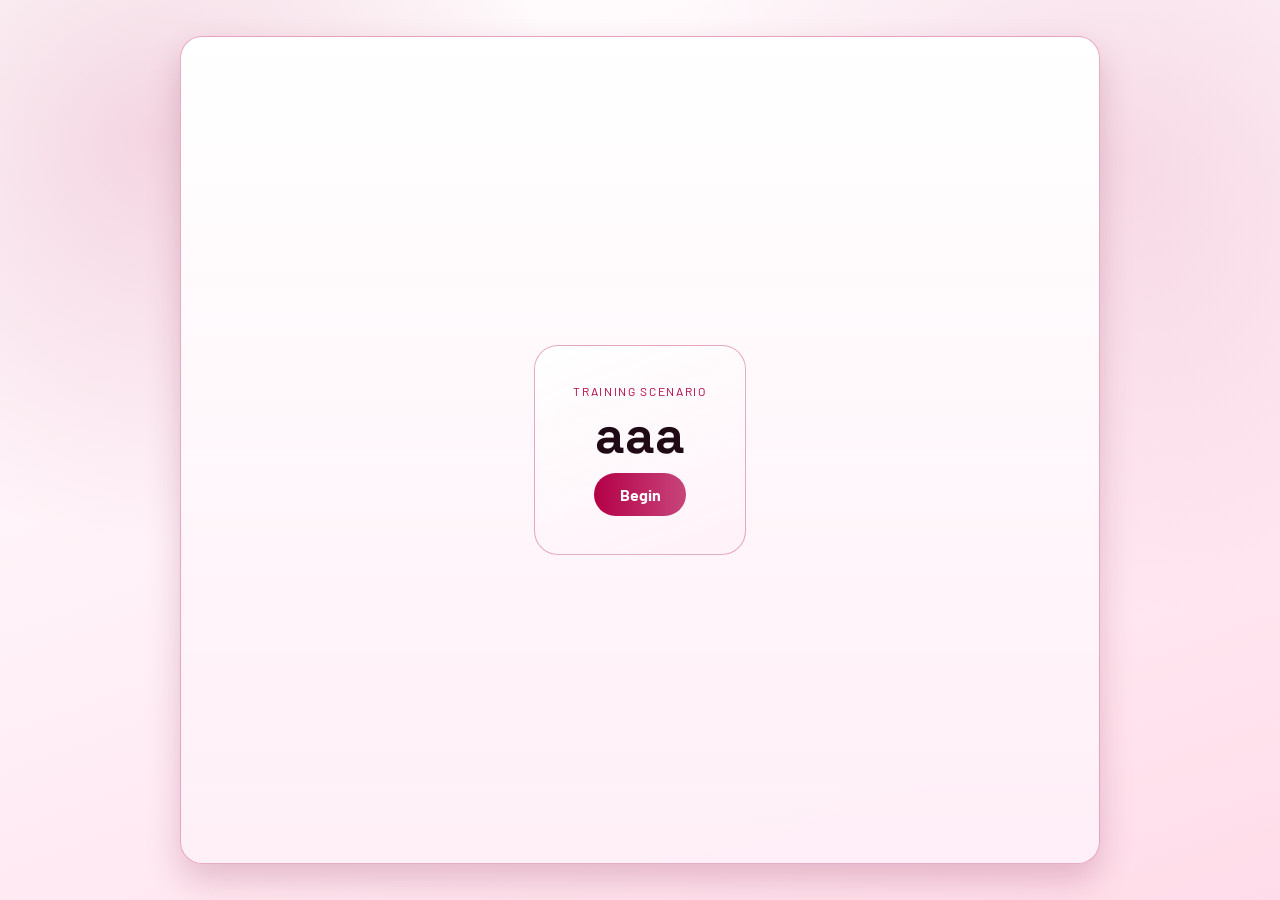
==== index.html @ c3a34fbf "Add files via upload" ====
<!DOCTYPE html>
<html lang="en">
  <head>
    <meta charset="UTF-8" />
    <meta name="viewport" content="width=device-width, initial-scale=1.0" />
    <title>aaa</title>
    <link rel="preconnect" href="https://fonts.googleapis.com" />
    <link rel="preconnect" href="https://fonts.gstatic.com" crossorigin />
    <link href="https://fonts.googleapis.com/css2?family=Barlow:wght@400;500;600;700&family=Space+Grotesk:wght@500;700&display=swap" rel="stylesheet" />
    <style>
      :root {
        --bg-top: #ffffff;
        --bg-mid: #fff2f8;
        --bg-bottom: #ffdce9;
        --line: rgba(180, 0, 71, 0.32);
        --text: #1f0a15;
        --muted: #603145;
        --accent: #b40047;
        --danger: #b40047;
        --positive: #1ac082;
        --shadow: 0 16px 34px rgba(121, 0, 48, 0.2);
      }
      * { box-sizing: border-box; }
      body {
        margin: 0;
        min-height: 100vh;
        display: grid;
        place-items: center;
        font-family: "Barlow", sans-serif;
        color: var(--text);
        background: radial-gradient(circle at 12% 15%, rgba(180, 0, 71, 0.15), transparent 30%), radial-gradient(circle at 87% 18%, rgba(212, 120, 157, 0.2), transparent 34%), linear-gradient(160deg, var(--bg-top), var(--bg-mid) 45%, var(--bg-bottom));
      }
      .app-shell {
        width: min(920px, calc(100vw - 2rem));
        height: min(92vh, 860px);
        border: 1px solid var(--line);
        border-radius: 22px;
        box-shadow: var(--shadow);
        background: linear-gradient(180deg, rgba(255, 255, 255, 0.99), rgba(255, 239, 247, 0.97));
        overflow: hidden;
      }
      .panel { width: 100%; height: 100%; }
      .hidden { display: none !important; }
      .splash-screen { display: grid; place-items: center; padding: clamp(1.5rem, 2vw, 2.5rem); }
      .splash-card {
        max-width: 620px;
        text-align: center;
        padding: clamp(1.6rem, 3vw, 2.8rem);
        border-radius: 24px;
        border: 1px solid var(--line);
        background: linear-gradient(160deg, rgba(255, 255, 255, 0.98), rgba(255, 241, 248, 0.95));
      }
      .kicker { margin: 0; text-transform: uppercase; letter-spacing: 0.14em; color: #b40047; font-size: 0.75rem; }
      h1 { font-family: "Space Grotesk", sans-serif; font-size: clamp(2rem, 5vw, 3.2rem); line-height: 1.05; margin: 0.65rem 0; }
      .lead { margin: 0 auto 1.8rem; max-width: 45ch; color: var(--muted); font-size: clamp(1rem, 2vw, 1.2rem); }
      button { border: none; color: inherit; font: inherit; cursor: pointer; }
      .primary-btn {
        background: linear-gradient(90deg, var(--accent), #c7457b);
        color: #fff;
        font-weight: 700;
        border-radius: 999px;
        padding: 0.75rem 1.6rem;
      }
      .chat-screen { display: grid; grid-template-rows: auto 1fr auto; background: linear-gradient(180deg, rgba(255, 252, 254, 0.98), rgba(255, 243, 249, 0.96)); }
      .chat-header { display: flex; justify-content: space-between; align-items: center; padding: 0.95rem 1.1rem; border-bottom: 1px solid var(--line); background: rgba(255, 248, 252, 0.95); }
      .channel-name { margin: 0; font-weight: 700; }
      .channel-subtitle { margin: 0.15rem 0 0; color: var(--muted); font-size: 0.9rem; }
      .ghost-btn { border-radius: 999px; background: rgba(180, 0, 71, 0.1); color: var(--accent); padding: 0.4rem 0.95rem; }
      .chat-log { overflow-y: auto; padding: 1rem; display: flex; flex-direction: column; gap: 0.6rem; }
      .message { display: flex; gap: 0.68rem; align-items: flex-start; }
      .message.you { flex-direction: row-reverse; }
      .avatar { width: 34px; height: 34px; border-radius: 50%; background: linear-gradient(140deg, #c7457b, #b40047); flex-shrink: 0; }
      .message.you .avatar { background: linear-gradient(140deg, #d7709a, #b40047); }
      .bubble-wrap { max-width: min(78%, 660px); }
      .meta { display: flex; gap: 0.55rem; align-items: center; margin-bottom: 0.2rem; }
      .author { font-weight: 700; font-size: 0.95rem; }
      .time { color: var(--muted); font-size: 0.8rem; }
      .bubble { border-radius: 16px; border: 1px solid rgba(180, 0, 71, 0.26); background: rgba(255, 255, 255, 0.95); padding: 0.7rem 0.8rem; line-height: 1.4; white-space: pre-wrap; }
      .message.you .bubble { background: rgba(180, 0, 71, 0.13); }
      .message.typing .bubble { display: flex; gap: 0.35rem; align-items: center; min-height: 34px; min-width: 58px; }
      .typing-dot { width: 7px; height: 7px; border-radius: 50%; background: rgba(180, 0, 71, 0.86); animation: typing-pulse 900ms ease-in-out infinite; }
      .typing-dot:nth-child(2) { animation-delay: 140ms; }
      .typing-dot:nth-child(3) { animation-delay: 280ms; }
      .choices { border-top: 1px solid var(--line); padding: 0.8rem; display: grid; gap: 0.6rem; background: rgba(255, 246, 251, 0.98); }
      .choice-btn { width: 100%; text-align: left; border-radius: 12px; border: 1px solid rgba(180, 0, 71, 0.24); background: rgba(255, 255, 255, 0.98); padding: 0.72rem 0.82rem; color: var(--text); }
      .choice-btn.correct { border-color: rgba(26, 192, 130, 0.5); background: rgba(26, 192, 130, 0.18); }
      .choice-btn.wrong { border-color: rgba(255, 117, 79, 0.62); background: rgba(255, 117, 79, 0.17); }
      .choice-btn:disabled { opacity: 0.72; }
      .modal { position: fixed; inset: 0; display: grid; place-items: center; z-index: 1000; padding: 1rem; }
      .modal.hidden { display: none !important; }
      .modal-backdrop { position: absolute; inset: 0; background: rgba(0, 0, 0, 0.6); }
      .modal-content { position: relative; background: rgba(255, 255, 255, 0.99); border: 1px solid rgba(180, 0, 71, 0.22); border-radius: 16px; padding: 2rem; max-width: 420px; text-align: center; box-shadow: var(--shadow); }
      .feedback-text { margin: 0 0 1.5rem; font-size: 1.05rem; line-height: 1.5; color: var(--text); }
      .modal-close-btn { background: linear-gradient(90deg, var(--accent), #c7457b); color: #fff; font-weight: 700; border-radius: 8px; padding: 0.8rem 1.8rem; }
      .message.system { justify-content: center; }
      .message.system .avatar,
      .message.system .author,
      .message.system .time { display: none; }
      .message.system .bubble-wrap { max-width: 100%; text-align: center; }
      .message.system .bubble { opacity: 0.75; background: rgba(180, 0, 71, 0.06); border-color: rgba(180, 0, 71, 0.12); font-size: 0.95rem; color: rgba(64, 24, 42, 0.8); max-width: 600px; }
      @keyframes typing-pulse {
        0%, 65%, 100% { transform: translateY(0); opacity: 0.4; }
        35% { transform: translateY(-3px); opacity: 1; }
      }
      @media (max-width: 680px) {
        .app-shell { width: 100vw; height: 100vh; border-radius: 0; border-left: none; border-right: none; }
        .bubble-wrap { max-width: 86%; }
      }
    </style>
  </head>
  <body>
    <main class="app-shell" aria-live="polite">
      <section id="splash-screen" class="panel splash-screen">
        <div class="splash-card">
          <p class="kicker">Training Scenario</p>
          <h1 id="scenario-title">aaa</h1>
          <button id="begin-btn" class="primary-btn">Begin</button>
        </div>
      </section>
      <section id="chat-screen" class="panel chat-screen hidden" aria-label="Scenario chat">
        <header class="chat-header">
          <div>
            <p id="channel-name" class="channel-name">aaa</p>
          </div>
          <button id="restart-btn" class="ghost-btn" type="button">Restart</button>
        </header>
        <div id="chat-log" class="chat-log" role="log" aria-live="polite"></div>
        <div id="choices" class="choices" role="group" aria-label="Available choices"></div>
      </section>
    </main>
    <div id="wrong-answer-modal" class="modal hidden" role="alertdialog" aria-live="assertive">
      <div class="modal-backdrop"></div>
      <div class="modal-content">
        <p id="feedback-text" class="feedback-text"></p>
        <button id="modal-close-btn" class="modal-close-btn">Try again</button>
      </div>
    </div>
    <template id="message-template">
      <article class="message">
        <div class="avatar"></div>
        <div class="bubble-wrap">
          <div class="meta">
            <span class="author"></span>
            <span class="time"></span>
          </div>
          <div class="bubble"></div>
        </div>
      </article>
    </template>
    <script>
      const scenario = {
  "startNodeId": "node-0",
  "nodes": {
    "node-0": {
      "messages": [
        {
          "from": "user",
          "text": "ds"
        },
        {
          "from": "you",
          "text": "aasd"
        },
        {
          "from": "system",
          "text": "asdd"
        },
        {
          "from": "system",
          "text": "asd"
        },
        {
          "from": "user",
          "text": "asd"
        },
        {
          "from": "user",
          "text": "asd"
        },
        {
          "from": "you",
          "text": "asd"
        },
        {
          "from": "you",
          "text": "asd"
        }
      ],
      "options": []
    }
  }
};
      const splashScreen = document.getElementById("splash-screen");
      const chatScreen = document.getElementById("chat-screen");
      const beginBtn = document.getElementById("begin-btn");
      const restartBtn = document.getElementById("restart-btn");
      const scenarioTitleEl = document.getElementById("scenario-title");
      const channelNameEl = document.getElementById("channel-name");
      const chatLog = document.getElementById("chat-log");
      const choicesEl = document.getElementById("choices");
      const messageTemplate = document.getElementById("message-template");
      const wrongAnswerModal = document.getElementById("wrong-answer-modal");
      const modalCloseBtn = document.getElementById("modal-close-btn");
      const modalBackdrop = wrongAnswerModal.querySelector(".modal-backdrop");
      if (scenarioTitleEl && channelNameEl) {
        channelNameEl.textContent = scenarioTitleEl.textContent || "Scenario";
      }
      let pendingNodeToken = 0;
      const USER_TYPING_MS = 850;
      const YOU_TYPING_MS = 850;
      function wait(ms) { return new Promise((resolve) => window.setTimeout(resolve, ms)); }
      function getTimeStamp() { return new Date().toLocaleTimeString([], { hour: "numeric", minute: "2-digit" }); }
      function pushMessage({ text, from = "user", isSystem = false }) {
        const fragment = messageTemplate.content.cloneNode(true);
        const message = fragment.querySelector(".message");
        const authorEl = fragment.querySelector(".author");
        const timeEl = fragment.querySelector(".time");
        const bubbleEl = fragment.querySelector(".bubble");
        if (from === "you") {
          message.classList.add("you");
        }
        if (isSystem) {
          message.classList.add("system");
        }
        authorEl.textContent = from === "you" ? "You" : "User";
        bubbleEl.textContent = text;
        timeEl.textContent = getTimeStamp();
        chatLog.appendChild(fragment);
        chatLog.scrollTop = chatLog.scrollHeight;
      }
      function showTypingIndicator({ author, from = "user" }) {
        const wrapper = document.createElement("article");
        wrapper.className = "message typing";
        if (from === "you") {
          wrapper.classList.add("you");
        }
        wrapper.innerHTML = `<div class="avatar"></div><div class="bubble-wrap"><div class="meta"><span class="author"></span><span class="time">typing...</span></div><div class="bubble" aria-label="typing indicator"><span class="typing-dot"></span><span class="typing-dot"></span><span class="typing-dot"></span></div></div>`;
        wrapper.querySelector(".author").textContent = author;
        chatLog.appendChild(wrapper);
        chatLog.scrollTop = chatLog.scrollHeight;
        return wrapper;
      }
      function showWrongAnswerModal(feedback) {
        document.getElementById("feedback-text").textContent = feedback || "Try a different option.";
        wrongAnswerModal.classList.remove("hidden");
      }
      function hideWrongAnswerModal() { wrongAnswerModal.classList.add("hidden"); }
      function renderOptions(node) {
        choicesEl.innerHTML = "";
        if (!node.options || node.options.length === 0) {
          const done = document.createElement("p");
          done.className = "channel-subtitle";
          done.textContent = "Scenario complete.";
          choicesEl.appendChild(done);
          return;
        }
        node.options.forEach((option) => {
          const btn = document.createElement("button");
          btn.type = "button";
          btn.className = "choice-btn";
          btn.textContent = option.label;
          btn.addEventListener("click", () => handleChoice(option, btn));
          choicesEl.appendChild(btn);
        });
      }
      async function goToNode(nodeId) {
        const node = scenario.nodes[nodeId];
        if (!node) return;
        const myToken = ++pendingNodeToken;
        choicesEl.innerHTML = "";
        for (const item of node.messages || []) {
          if (myToken !== pendingNodeToken) return;
          const from = item.from || "user";
          const text = item.text || "";
          const isSystem = from === "system";
          if (!isSystem) {
            const typing = showTypingIndicator({
              author: from === "you" ? "You" : "User",
              from
            });
            await wait(from === "you" ? YOU_TYPING_MS : USER_TYPING_MS);
            if (myToken !== pendingNodeToken) {
              typing.remove();
              return;
            }
            typing.remove();
          }
          pushMessage({ text, from, isSystem });
          await wait(130);
        }
        renderOptions(node);
      }
      async function handleChoice(option, clickedBtn) {
        const buttons = Array.from(choicesEl.querySelectorAll(".choice-btn"));
        buttons.forEach((btn) => (btn.disabled = true));
        clickedBtn.classList.add(option.correct ? "correct" : "wrong");
        if (!option.correct) {
          showWrongAnswerModal(option.feedback);
          return;
        }
        await wait(250);
        void goToNode(option.next);
      }
      function startScenario() {
        splashScreen.classList.add("hidden");
        chatScreen.classList.remove("hidden");
        pendingNodeToken += 1;
        chatLog.innerHTML = "";
        void goToNode(scenario.startNodeId);
      }
      function handleModalClose() {
        hideWrongAnswerModal();
        const buttons = Array.from(choicesEl.querySelectorAll(".choice-btn"));
        buttons.forEach((btn) => (btn.disabled = false));
      }
      beginBtn.addEventListener("click", startScenario);
      restartBtn.addEventListener("click", startScenario);
      modalCloseBtn.addEventListener("click", handleModalClose);
      modalBackdrop.addEventListener("click", handleModalClose);
    </script>
  </body>
</html>
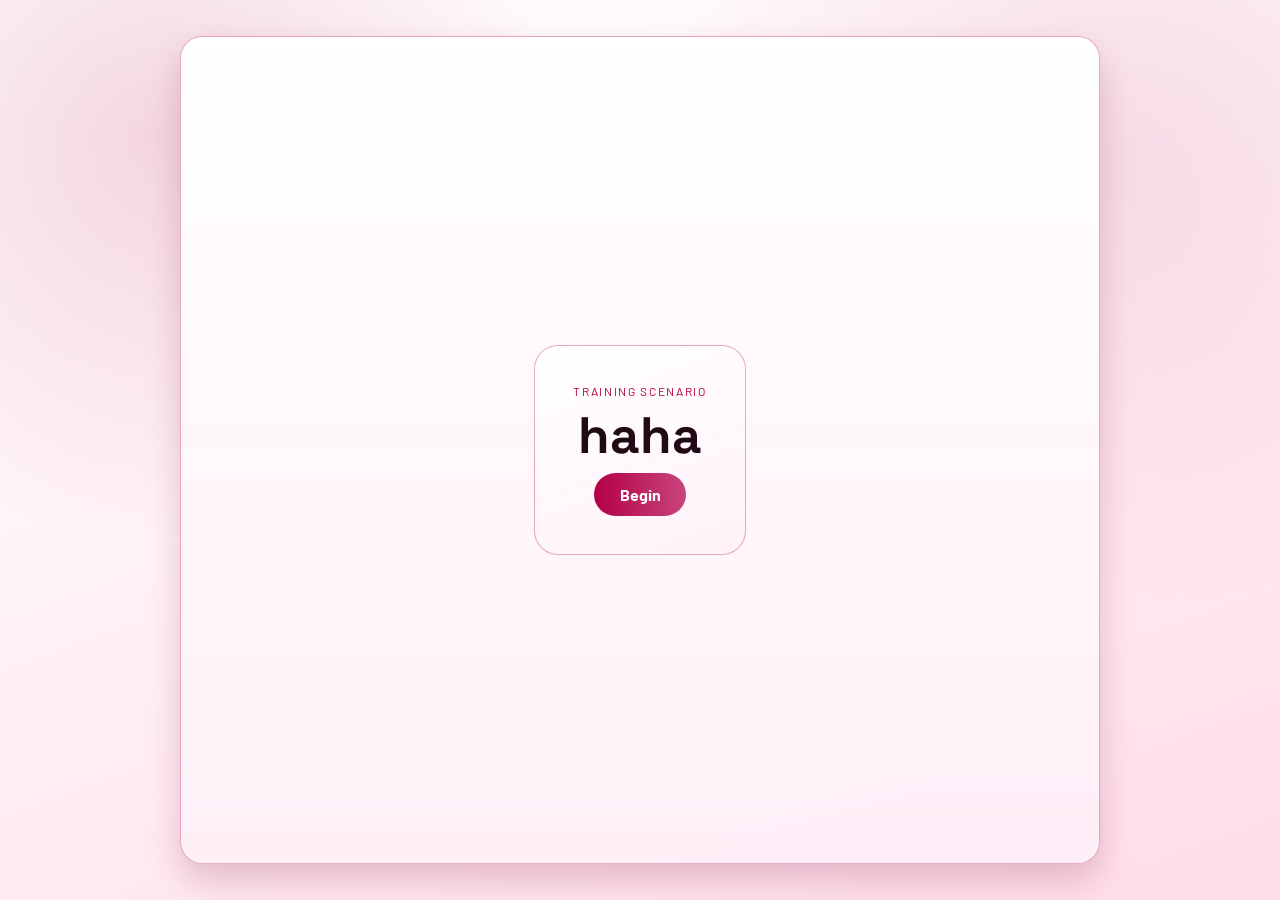
==== commit c34dc80b: "Update index.html" ====
--- a/index.html
+++ b/index.html
@@ -3,7 +3,7 @@
   <head>
     <meta charset="UTF-8" />
     <meta name="viewport" content="width=device-width, initial-scale=1.0" />
-    <title>aaa</title>
+    <title>haha</title>
     <link rel="preconnect" href="https://fonts.googleapis.com" />
     <link rel="preconnect" href="https://fonts.gstatic.com" crossorigin />
     <link href="https://fonts.googleapis.com/css2?family=Barlow:wght@400;500;600;700&family=Space+Grotesk:wght@500;700&display=swap" rel="stylesheet" />
@@ -113,14 +113,14 @@
       <section id="splash-screen" class="panel splash-screen">
         <div class="splash-card">
           <p class="kicker">Training Scenario</p>
-          <h1 id="scenario-title">aaa</h1>
+          <h1 id="scenario-title">haha</h1>
           <button id="begin-btn" class="primary-btn">Begin</button>
         </div>
       </section>
       <section id="chat-screen" class="panel chat-screen hidden" aria-label="Scenario chat">
         <header class="chat-header">
           <div>
-            <p id="channel-name" class="channel-name">aaa</p>
+            <p id="channel-name" class="channel-name">haha</p>
           </div>
           <button id="restart-btn" class="ghost-btn" type="button">Restart</button>
         </header>
@@ -155,35 +155,39 @@
       "messages": [
         {
           "from": "user",
-          "text": "ds"
+          "text": "im scam"
+        }
+      ],
+      "options": [
+        {
+          "id": "option-0-0",
+          "label": "get",
+          "feedback": "",
+          "correct": true,
+          "next": "node-1"
         },
         {
+          "id": "option-0-1",
+          "label": "no get",
+          "feedback": "asdasd",
+          "correct": false,
+          "next": "node-1"
+        }
+      ]
+    },
+    "node-1": {
+      "messages": [
+        {
           "from": "you",
-          "text": "aasd"
+          "text": "no"
         },
         {
+          "from": "user",
+          "text": "ok sure"
+        },
+        {
           "from": "system",
-          "text": "asdd"
-        },
-        {
-          "from": "system",
-          "text": "asd"
-        },
-        {
-          "from": "user",
-          "text": "asd"
-        },
-        {
-          "from": "user",
-          "text": "asd"
-        },
-        {
-          "from": "you",
-          "text": "asd"
-        },
-        {
-          "from": "you",
-          "text": "asd"
+          "text": "you fall asleep"
         }
       ],
       "options": []
@@ -234,7 +238,7 @@
         if (from === "you") {
           wrapper.classList.add("you");
         }
-        wrapper.innerHTML = `<div class="avatar"></div><div class="bubble-wrap"><div class="meta"><span class="author"></span><span class="time">typing...</span></div><div class="bubble" aria-label="typing indicator"><span class="typing-dot"></span><span class="typing-dot"></span><span class="typing-dot"></span></div></div>`;
+        wrapper.innerHTML = '<div class="avatar"></div><div class="bubble-wrap"><div class="meta"><span class="author"></span><span class="time">typing...</span></div><div class="bubble" aria-label="typing indicator"><span class="typing-dot"></span><span class="typing-dot"></span><span class="typing-dot"></span></div></div>';
         wrapper.querySelector(".author").textContent = author;
         chatLog.appendChild(wrapper);
         chatLog.scrollTop = chatLog.scrollHeight;
@@ -319,4 +323,4 @@
       modalBackdrop.addEventListener("click", handleModalClose);
     </script>
   </body>
-</html>+</html>
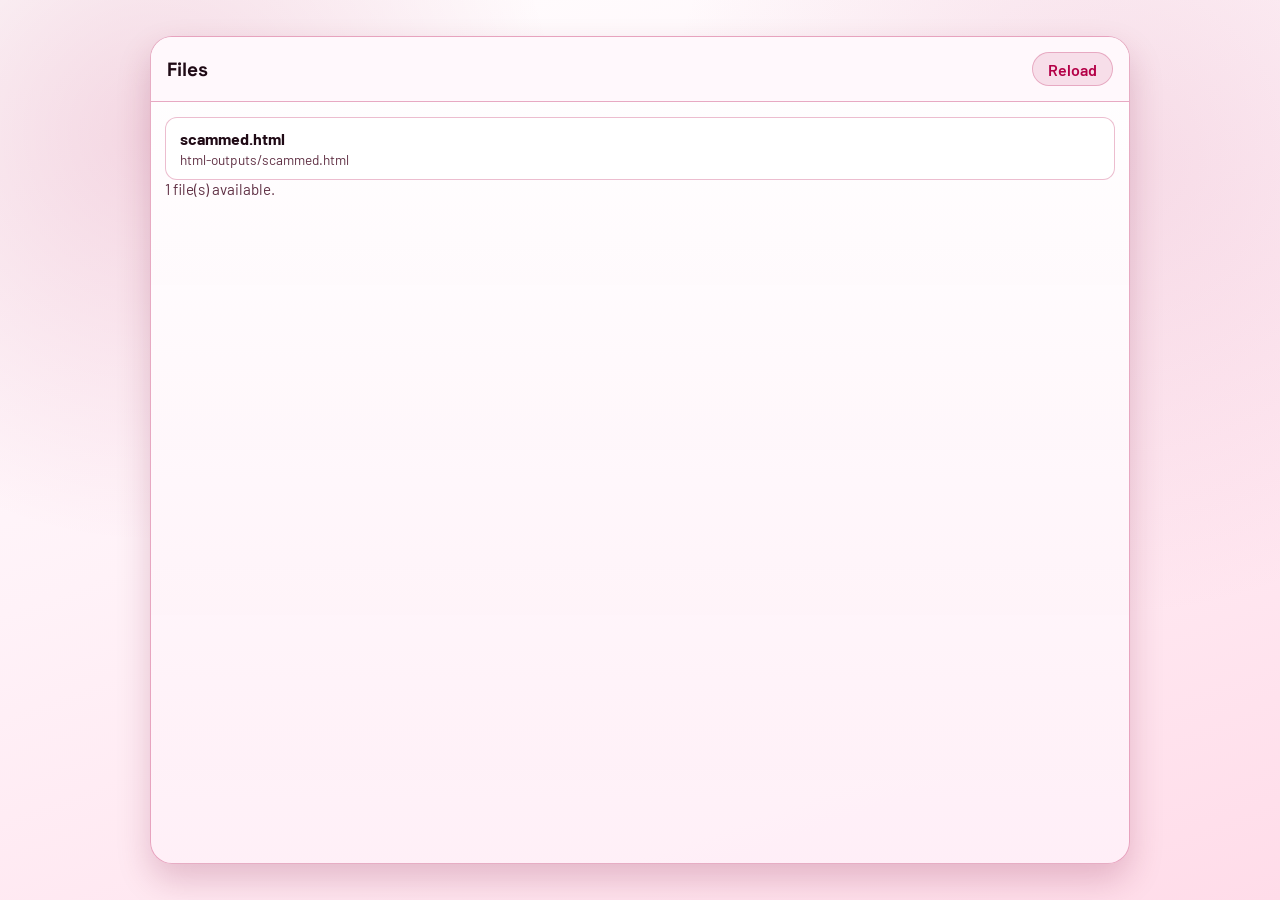
==== commit 6fe660b9: "Add files via upload" ====
--- a/index.html
+++ b/index.html
@@ -1,12 +1,15 @@
-<!DOCTYPE html>
+<!doctype html>
 <html lang="en">
   <head>
     <meta charset="UTF-8" />
     <meta name="viewport" content="width=device-width, initial-scale=1.0" />
-    <title>haha</title>
+    <title>Practice Launcher</title>
     <link rel="preconnect" href="https://fonts.googleapis.com" />
     <link rel="preconnect" href="https://fonts.gstatic.com" crossorigin />
-    <link href="https://fonts.googleapis.com/css2?family=Barlow:wght@400;500;600;700&family=Space+Grotesk:wght@500;700&display=swap" rel="stylesheet" />
+    <link
+      href="https://fonts.googleapis.com/css2?family=Barlow:wght@400;500;600;700&family=Space+Grotesk:wght@500;700&display=swap"
+      rel="stylesheet"
+    />
     <style>
       :root {
         --bg-top: #ffffff;
@@ -16,11 +19,13 @@
         --text: #1f0a15;
         --muted: #603145;
         --accent: #b40047;
-        --danger: #b40047;
-        --positive: #1ac082;
         --shadow: 0 16px 34px rgba(121, 0, 48, 0.2);
       }
-      * { box-sizing: border-box; }
+
+      * {
+        box-sizing: border-box;
+      }
+
       body {
         margin: 0;
         min-height: 100vh;
@@ -28,299 +33,260 @@
         place-items: center;
         font-family: "Barlow", sans-serif;
         color: var(--text);
-        background: radial-gradient(circle at 12% 15%, rgba(180, 0, 71, 0.15), transparent 30%), radial-gradient(circle at 87% 18%, rgba(212, 120, 157, 0.2), transparent 34%), linear-gradient(160deg, var(--bg-top), var(--bg-mid) 45%, var(--bg-bottom));
-      }
+        background: radial-gradient(circle at 12% 15%, rgba(180, 0, 71, 0.15), transparent 30%),
+          radial-gradient(circle at 87% 18%, rgba(212, 120, 157, 0.2), transparent 34%),
+          linear-gradient(160deg, var(--bg-top), var(--bg-mid) 45%, var(--bg-bottom));
+      }
+
       .app-shell {
-        width: min(920px, calc(100vw - 2rem));
-        height: min(92vh, 860px);
+        width: min(980px, calc(100vw - 2rem));
+        height: min(92vh, 900px);
         border: 1px solid var(--line);
         border-radius: 22px;
         box-shadow: var(--shadow);
         background: linear-gradient(180deg, rgba(255, 255, 255, 0.99), rgba(255, 239, 247, 0.97));
         overflow: hidden;
       }
-      .panel { width: 100%; height: 100%; }
-      .hidden { display: none !important; }
-      .splash-screen { display: grid; place-items: center; padding: clamp(1.5rem, 2vw, 2.5rem); }
-      .splash-card {
-        max-width: 620px;
-        text-align: center;
-        padding: clamp(1.6rem, 3vw, 2.8rem);
-        border-radius: 24px;
-        border: 1px solid var(--line);
-        background: linear-gradient(160deg, rgba(255, 255, 255, 0.98), rgba(255, 241, 248, 0.95));
-      }
-      .kicker { margin: 0; text-transform: uppercase; letter-spacing: 0.14em; color: #b40047; font-size: 0.75rem; }
-      h1 { font-family: "Space Grotesk", sans-serif; font-size: clamp(2rem, 5vw, 3.2rem); line-height: 1.05; margin: 0.65rem 0; }
-      .lead { margin: 0 auto 1.8rem; max-width: 45ch; color: var(--muted); font-size: clamp(1rem, 2vw, 1.2rem); }
-      button { border: none; color: inherit; font: inherit; cursor: pointer; }
-      .primary-btn {
-        background: linear-gradient(90deg, var(--accent), #c7457b);
-        color: #fff;
+
+      .screen {
+        height: 100%;
+      }
+
+      .hidden {
+        display: none !important;
+      }
+
+      .screen-header {
+        display: flex;
+        align-items: center;
+        justify-content: space-between;
+        gap: 0.75rem;
+        padding: 0.95rem 1rem;
+        border-bottom: 1px solid var(--line);
+        background: rgba(255, 248, 252, 0.95);
+      }
+
+      .screen-header h1,
+      .screen-header h2 {
+        margin: 0;
+        font-family: "Space Grotesk", sans-serif;
+        font-size: clamp(1rem, 1.5vw, 1.25rem);
+      }
+
+      .ghost-btn {
+        border: 1px solid rgba(180, 0, 71, 0.24);
+        border-radius: 999px;
+        background: rgba(180, 0, 71, 0.1);
+        color: var(--accent);
+        font: inherit;
+        font-weight: 600;
+        padding: 0.4rem 0.95rem;
+        cursor: pointer;
+      }
+
+      .ghost-btn:hover {
+        background: rgba(180, 0, 71, 0.16);
+      }
+
+      .list-wrap {
+        height: calc(100% - 62px);
+        overflow: auto;
+        padding: 0.9rem;
+      }
+
+      .file-list {
+        list-style: none;
+        margin: 0;
+        padding: 0;
+        display: grid;
+        gap: 0.65rem;
+      }
+
+      .file-btn {
+        width: 100%;
+        text-align: left;
+        border: 1px solid rgba(180, 0, 71, 0.26);
+        border-radius: 12px;
+        background: rgba(255, 255, 255, 0.96);
+        color: var(--text);
+        padding: 0.72rem 0.82rem;
+        font: inherit;
+        cursor: pointer;
+      }
+
+      .file-btn:hover {
+        border-color: var(--accent);
+        background: rgba(255, 248, 252, 0.98);
+      }
+
+      .name {
+        display: block;
         font-weight: 700;
-        border-radius: 999px;
-        padding: 0.75rem 1.6rem;
-      }
-      .chat-screen { display: grid; grid-template-rows: auto 1fr auto; background: linear-gradient(180deg, rgba(255, 252, 254, 0.98), rgba(255, 243, 249, 0.96)); }
-      .chat-header { display: flex; justify-content: space-between; align-items: center; padding: 0.95rem 1.1rem; border-bottom: 1px solid var(--line); background: rgba(255, 248, 252, 0.95); }
-      .channel-name { margin: 0; font-weight: 700; }
-      .channel-subtitle { margin: 0.15rem 0 0; color: var(--muted); font-size: 0.9rem; }
-      .ghost-btn { border-radius: 999px; background: rgba(180, 0, 71, 0.1); color: var(--accent); padding: 0.4rem 0.95rem; }
-      .chat-log { overflow-y: auto; padding: 1rem; display: flex; flex-direction: column; gap: 0.6rem; }
-      .message { display: flex; gap: 0.68rem; align-items: flex-start; }
-      .message.you { flex-direction: row-reverse; }
-      .avatar { width: 34px; height: 34px; border-radius: 50%; background: linear-gradient(140deg, #c7457b, #b40047); flex-shrink: 0; }
-      .message.you .avatar { background: linear-gradient(140deg, #d7709a, #b40047); }
-      .bubble-wrap { max-width: min(78%, 660px); }
-      .meta { display: flex; gap: 0.55rem; align-items: center; margin-bottom: 0.2rem; }
-      .author { font-weight: 700; font-size: 0.95rem; }
-      .time { color: var(--muted); font-size: 0.8rem; }
-      .bubble { border-radius: 16px; border: 1px solid rgba(180, 0, 71, 0.26); background: rgba(255, 255, 255, 0.95); padding: 0.7rem 0.8rem; line-height: 1.4; white-space: pre-wrap; }
-      .message.you .bubble { background: rgba(180, 0, 71, 0.13); }
-      .message.typing .bubble { display: flex; gap: 0.35rem; align-items: center; min-height: 34px; min-width: 58px; }
-      .typing-dot { width: 7px; height: 7px; border-radius: 50%; background: rgba(180, 0, 71, 0.86); animation: typing-pulse 900ms ease-in-out infinite; }
-      .typing-dot:nth-child(2) { animation-delay: 140ms; }
-      .typing-dot:nth-child(3) { animation-delay: 280ms; }
-      .choices { border-top: 1px solid var(--line); padding: 0.8rem; display: grid; gap: 0.6rem; background: rgba(255, 246, 251, 0.98); }
-      .choice-btn { width: 100%; text-align: left; border-radius: 12px; border: 1px solid rgba(180, 0, 71, 0.24); background: rgba(255, 255, 255, 0.98); padding: 0.72rem 0.82rem; color: var(--text); }
-      .choice-btn.correct { border-color: rgba(26, 192, 130, 0.5); background: rgba(26, 192, 130, 0.18); }
-      .choice-btn.wrong { border-color: rgba(255, 117, 79, 0.62); background: rgba(255, 117, 79, 0.17); }
-      .choice-btn:disabled { opacity: 0.72; }
-      .modal { position: fixed; inset: 0; display: grid; place-items: center; z-index: 1000; padding: 1rem; }
-      .modal.hidden { display: none !important; }
-      .modal-backdrop { position: absolute; inset: 0; background: rgba(0, 0, 0, 0.6); }
-      .modal-content { position: relative; background: rgba(255, 255, 255, 0.99); border: 1px solid rgba(180, 0, 71, 0.22); border-radius: 16px; padding: 2rem; max-width: 420px; text-align: center; box-shadow: var(--shadow); }
-      .feedback-text { margin: 0 0 1.5rem; font-size: 1.05rem; line-height: 1.5; color: var(--text); }
-      .modal-close-btn { background: linear-gradient(90deg, var(--accent), #c7457b); color: #fff; font-weight: 700; border-radius: 8px; padding: 0.8rem 1.8rem; }
-      .message.system { justify-content: center; }
-      .message.system .avatar,
-      .message.system .author,
-      .message.system .time { display: none; }
-      .message.system .bubble-wrap { max-width: 100%; text-align: center; }
-      .message.system .bubble { opacity: 0.75; background: rgba(180, 0, 71, 0.06); border-color: rgba(180, 0, 71, 0.12); font-size: 0.95rem; color: rgba(64, 24, 42, 0.8); max-width: 600px; }
-      @keyframes typing-pulse {
-        0%, 65%, 100% { transform: translateY(0); opacity: 0.4; }
-        35% { transform: translateY(-3px); opacity: 1; }
-      }
+      }
+
+      .path {
+        display: block;
+        margin-top: 0.18rem;
+        color: var(--muted);
+        font-size: 0.85rem;
+      }
+
+      .status {
+        margin: 0;
+        color: var(--muted);
+        font-size: 0.95rem;
+      }
+
+      .viewer {
+        display: grid;
+        grid-template-rows: auto 1fr;
+      }
+
+      iframe {
+        width: calc(100% - 1rem);
+        height: calc(100% - 1rem);
+        margin: 0.5rem;
+        border: 1px solid rgba(180, 0, 71, 0.25);
+        border-radius: 12px;
+        background: #fff;
+      }
+
       @media (max-width: 680px) {
-        .app-shell { width: 100vw; height: 100vh; border-radius: 0; border-left: none; border-right: none; }
-        .bubble-wrap { max-width: 86%; }
+        .app-shell {
+          width: 100vw;
+          height: 100vh;
+          border-radius: 0;
+          border-left: none;
+          border-right: none;
+        }
       }
     </style>
   </head>
   <body>
-    <main class="app-shell" aria-live="polite">
-      <section id="splash-screen" class="panel splash-screen">
-        <div class="splash-card">
-          <p class="kicker">Training Scenario</p>
-          <h1 id="scenario-title">haha</h1>
-          <button id="begin-btn" class="primary-btn">Begin</button>
+    <main class="app-shell">
+      <section id="listScreen" class="screen">
+        <header class="screen-header">
+          <h1>Files</h1>
+          <button id="reloadBtn" class="ghost-btn" type="button">Reload</button>
+        </header>
+        <div class="list-wrap">
+          <ul id="fileList" class="file-list"></ul>
+          <p id="status" class="status">Loading file list...</p>
         </div>
       </section>
-      <section id="chat-screen" class="panel chat-screen hidden" aria-label="Scenario chat">
-        <header class="chat-header">
-          <div>
-            <p id="channel-name" class="channel-name">haha</p>
-          </div>
-          <button id="restart-btn" class="ghost-btn" type="button">Restart</button>
+
+      <section id="viewerScreen" class="screen viewer hidden">
+        <header class="screen-header">
+          <button id="backBtn" class="ghost-btn" type="button">Back</button>
+          <h2 id="viewerTitle">Preview</h2>
         </header>
-        <div id="chat-log" class="chat-log" role="log" aria-live="polite"></div>
-        <div id="choices" class="choices" role="group" aria-label="Available choices"></div>
+        <iframe id="viewerFrame" title="Selected HTML file" src="about:blank"></iframe>
       </section>
     </main>
-    <div id="wrong-answer-modal" class="modal hidden" role="alertdialog" aria-live="assertive">
-      <div class="modal-backdrop"></div>
-      <div class="modal-content">
-        <p id="feedback-text" class="feedback-text"></p>
-        <button id="modal-close-btn" class="modal-close-btn">Try again</button>
-      </div>
-    </div>
-    <template id="message-template">
-      <article class="message">
-        <div class="avatar"></div>
-        <div class="bubble-wrap">
-          <div class="meta">
-            <span class="author"></span>
-            <span class="time"></span>
-          </div>
-          <div class="bubble"></div>
-        </div>
-      </article>
-    </template>
+
     <script>
-      const scenario = {
-  "startNodeId": "node-0",
-  "nodes": {
-    "node-0": {
-      "messages": [
-        {
-          "from": "user",
-          "text": "im scam"
-        }
-      ],
-      "options": [
-        {
-          "id": "option-0-0",
-          "label": "get",
-          "feedback": "",
-          "correct": true,
-          "next": "node-1"
-        },
-        {
-          "id": "option-0-1",
-          "label": "no get",
-          "feedback": "asdasd",
-          "correct": false,
-          "next": "node-1"
-        }
-      ]
-    },
-    "node-1": {
-      "messages": [
-        {
-          "from": "you",
-          "text": "no"
-        },
-        {
-          "from": "user",
-          "text": "ok sure"
-        },
-        {
-          "from": "system",
-          "text": "you fall asleep"
-        }
-      ],
-      "options": []
-    }
-  }
-};
-      const splashScreen = document.getElementById("splash-screen");
-      const chatScreen = document.getElementById("chat-screen");
-      const beginBtn = document.getElementById("begin-btn");
-      const restartBtn = document.getElementById("restart-btn");
-      const scenarioTitleEl = document.getElementById("scenario-title");
-      const channelNameEl = document.getElementById("channel-name");
-      const chatLog = document.getElementById("chat-log");
-      const choicesEl = document.getElementById("choices");
-      const messageTemplate = document.getElementById("message-template");
-      const wrongAnswerModal = document.getElementById("wrong-answer-modal");
-      const modalCloseBtn = document.getElementById("modal-close-btn");
-      const modalBackdrop = wrongAnswerModal.querySelector(".modal-backdrop");
-      if (scenarioTitleEl && channelNameEl) {
-        channelNameEl.textContent = scenarioTitleEl.textContent || "Scenario";
-      }
-      let pendingNodeToken = 0;
-      const USER_TYPING_MS = 850;
-      const YOU_TYPING_MS = 850;
-      function wait(ms) { return new Promise((resolve) => window.setTimeout(resolve, ms)); }
-      function getTimeStamp() { return new Date().toLocaleTimeString([], { hour: "numeric", minute: "2-digit" }); }
-      function pushMessage({ text, from = "user", isSystem = false }) {
-        const fragment = messageTemplate.content.cloneNode(true);
-        const message = fragment.querySelector(".message");
-        const authorEl = fragment.querySelector(".author");
-        const timeEl = fragment.querySelector(".time");
-        const bubbleEl = fragment.querySelector(".bubble");
-        if (from === "you") {
-          message.classList.add("you");
-        }
-        if (isSystem) {
-          message.classList.add("system");
-        }
-        authorEl.textContent = from === "you" ? "You" : "User";
-        bubbleEl.textContent = text;
-        timeEl.textContent = getTimeStamp();
-        chatLog.appendChild(fragment);
-        chatLog.scrollTop = chatLog.scrollHeight;
-      }
-      function showTypingIndicator({ author, from = "user" }) {
-        const wrapper = document.createElement("article");
-        wrapper.className = "message typing";
-        if (from === "you") {
-          wrapper.classList.add("you");
-        }
-        wrapper.innerHTML = '<div class="avatar"></div><div class="bubble-wrap"><div class="meta"><span class="author"></span><span class="time">typing...</span></div><div class="bubble" aria-label="typing indicator"><span class="typing-dot"></span><span class="typing-dot"></span><span class="typing-dot"></span></div></div>';
-        wrapper.querySelector(".author").textContent = author;
-        chatLog.appendChild(wrapper);
-        chatLog.scrollTop = chatLog.scrollHeight;
-        return wrapper;
-      }
-      function showWrongAnswerModal(feedback) {
-        document.getElementById("feedback-text").textContent = feedback || "Try a different option.";
-        wrongAnswerModal.classList.remove("hidden");
-      }
-      function hideWrongAnswerModal() { wrongAnswerModal.classList.add("hidden"); }
-      function renderOptions(node) {
-        choicesEl.innerHTML = "";
-        if (!node.options || node.options.length === 0) {
-          const done = document.createElement("p");
-          done.className = "channel-subtitle";
-          done.textContent = "Scenario complete.";
-          choicesEl.appendChild(done);
-          return;
-        }
-        node.options.forEach((option) => {
+      const LIST_FILE = "html-outputs/file-list.txt";
+
+      const listScreenEl = document.getElementById("listScreen");
+      const viewerScreenEl = document.getElementById("viewerScreen");
+      const fileListEl = document.getElementById("fileList");
+      const statusEl = document.getElementById("status");
+      const reloadBtn = document.getElementById("reloadBtn");
+      const backBtn = document.getElementById("backBtn");
+      const viewerTitleEl = document.getElementById("viewerTitle");
+      const viewerFrameEl = document.getElementById("viewerFrame");
+
+      function toDisplayName(path) {
+        const segments = path.split("/");
+        return segments[segments.length - 1] || path;
+      }
+
+      function parsePaths(rawText) {
+        const seen = new Set();
+
+        return rawText
+          .split("\n")
+          .map((line) => line.trim())
+          .filter((line) => line.length > 0)
+          .filter((line) => !line.startsWith("#"))
+          .map((line) => line.replace(/^\.\//, ""))
+          .map((line) => (line.includes("/") ? line : `html-outputs/${line}`))
+          .filter((line) => line.toLowerCase().endsWith(".html"))
+          .filter((line) => {
+            const key = line.toLowerCase();
+            if (seen.has(key)) {
+              return false;
+            }
+            seen.add(key);
+            return true;
+          });
+      }
+
+      function escapeHtml(text) {
+        return text
+          .replaceAll("&", "&amp;")
+          .replaceAll("<", "&lt;")
+          .replaceAll(">", "&gt;")
+          .replaceAll('"', "&quot;")
+          .replaceAll("'", "&#39;");
+      }
+
+      function openViewer(path) {
+        viewerTitleEl.textContent = toDisplayName(path);
+        viewerFrameEl.src = path;
+        listScreenEl.classList.add("hidden");
+        viewerScreenEl.classList.remove("hidden");
+      }
+
+      function goBackToList() {
+        viewerFrameEl.src = "about:blank";
+        viewerScreenEl.classList.add("hidden");
+        listScreenEl.classList.remove("hidden");
+      }
+
+      function renderList(paths) {
+        fileListEl.innerHTML = "";
+
+        paths.forEach((path) => {
+          const li = document.createElement("li");
           const btn = document.createElement("button");
           btn.type = "button";
-          btn.className = "choice-btn";
-          btn.textContent = option.label;
-          btn.addEventListener("click", () => handleChoice(option, btn));
-          choicesEl.appendChild(btn);
+          btn.className = "file-btn";
+          btn.innerHTML = `<span class="name">${escapeHtml(toDisplayName(path))}</span><span class="path">${escapeHtml(path)}</span>`;
+          btn.addEventListener("click", () => openViewer(path));
+          li.appendChild(btn);
+          fileListEl.appendChild(li);
         });
       }
-      async function goToNode(nodeId) {
-        const node = scenario.nodes[nodeId];
-        if (!node) return;
-        const myToken = ++pendingNodeToken;
-        choicesEl.innerHTML = "";
-        for (const item of node.messages || []) {
-          if (myToken !== pendingNodeToken) return;
-          const from = item.from || "user";
-          const text = item.text || "";
-          const isSystem = from === "system";
-          if (!isSystem) {
-            const typing = showTypingIndicator({
-              author: from === "you" ? "You" : "User",
-              from
-            });
-            await wait(from === "you" ? YOU_TYPING_MS : USER_TYPING_MS);
-            if (myToken !== pendingNodeToken) {
-              typing.remove();
-              return;
-            }
-            typing.remove();
+
+      async function loadList() {
+        statusEl.textContent = "Loading file list...";
+        fileListEl.innerHTML = "";
+
+        try {
+          const response = await fetch(LIST_FILE, { cache: "no-store" });
+          if (!response.ok) {
+            throw new Error("File list not found");
           }
-          pushMessage({ text, from, isSystem });
-          await wait(130);
+
+          const rawText = await response.text();
+          const paths = parsePaths(rawText);
+
+          if (paths.length === 0) {
+            statusEl.textContent = "No valid .html entries found in html-outputs/file-list.txt.";
+            return;
+          }
+
+          renderList(paths);
+          statusEl.textContent = `${paths.length} file(s) available.`;
+        } catch (error) {
+          statusEl.textContent = "Could not load html-outputs/file-list.txt.";
         }
-        renderOptions(node);
-      }
-      async function handleChoice(option, clickedBtn) {
-        const buttons = Array.from(choicesEl.querySelectorAll(".choice-btn"));
-        buttons.forEach((btn) => (btn.disabled = true));
-        clickedBtn.classList.add(option.correct ? "correct" : "wrong");
-        if (!option.correct) {
-          showWrongAnswerModal(option.feedback);
-          return;
-        }
-        await wait(250);
-        void goToNode(option.next);
-      }
-      function startScenario() {
-        splashScreen.classList.add("hidden");
-        chatScreen.classList.remove("hidden");
-        pendingNodeToken += 1;
-        chatLog.innerHTML = "";
-        void goToNode(scenario.startNodeId);
-      }
-      function handleModalClose() {
-        hideWrongAnswerModal();
-        const buttons = Array.from(choicesEl.querySelectorAll(".choice-btn"));
-        buttons.forEach((btn) => (btn.disabled = false));
-      }
-      beginBtn.addEventListener("click", startScenario);
-      restartBtn.addEventListener("click", startScenario);
-      modalCloseBtn.addEventListener("click", handleModalClose);
-      modalBackdrop.addEventListener("click", handleModalClose);
+      }
+
+      reloadBtn.addEventListener("click", loadList);
+      backBtn.addEventListener("click", goBackToList);
+      loadList();
     </script>
   </body>
 </html>
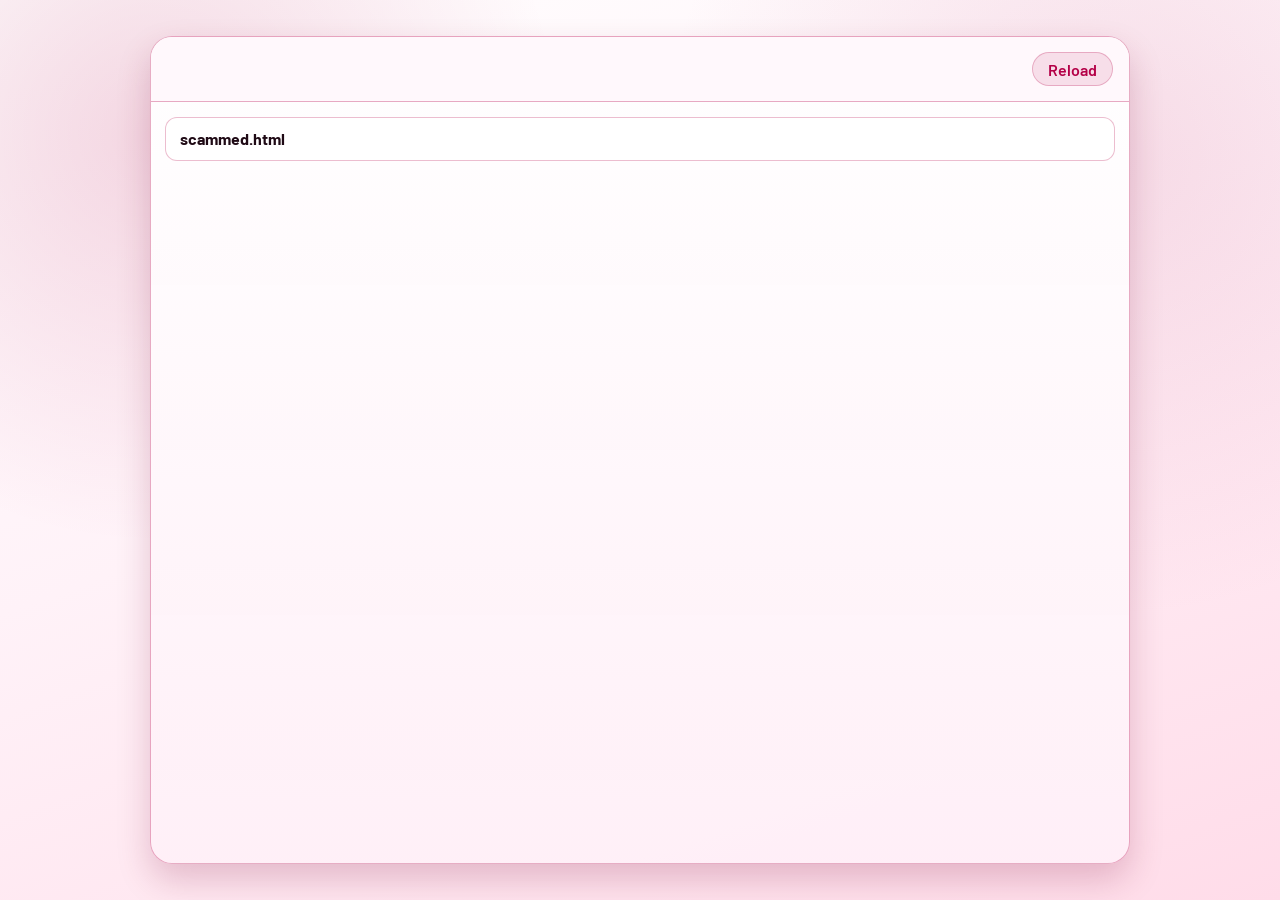
==== commit 1710731f: "Update index.html" ====
--- a/index.html
+++ b/index.html
@@ -59,7 +59,7 @@
       .screen-header {
         display: flex;
         align-items: center;
-        justify-content: space-between;
+        justify-content: flex-end;
         gap: 0.75rem;
         padding: 0.95rem 1rem;
         border-bottom: 1px solid var(--line);
@@ -124,15 +124,8 @@
         font-weight: 700;
       }
 
-      .path {
-        display: block;
-        margin-top: 0.18rem;
-        color: var(--muted);
-        font-size: 0.85rem;
-      }
-
       .status {
-        margin: 0;
+        margin: 0.2rem 0 0;
         color: var(--muted);
         font-size: 0.95rem;
       }
@@ -166,7 +159,6 @@
     <main class="app-shell">
       <section id="listScreen" class="screen">
         <header class="screen-header">
-          <h1>Files</h1>
           <button id="reloadBtn" class="ghost-btn" type="button">Reload</button>
         </header>
         <div class="list-wrap">
@@ -209,17 +201,39 @@
           .map((line) => line.trim())
           .filter((line) => line.length > 0)
           .filter((line) => !line.startsWith("#"))
-          .map((line) => line.replace(/^\.\//, ""))
-          .map((line) => (line.includes("/") ? line : `html-outputs/${line}`))
-          .filter((line) => line.toLowerCase().endsWith(".html"))
-          .filter((line) => {
-            const key = line.toLowerCase();
+          .map(parseListLine)
+          .map((item) => normalizeItem(item))
+          .filter((item) => item.path.toLowerCase().endsWith(".html"))
+          .filter((item) => {
+            const key = item.path.toLowerCase();
             if (seen.has(key)) {
               return false;
             }
             seen.add(key);
             return true;
           });
+      }
+
+      function parseListLine(line) {
+        const separatorIndex = line.indexOf("|");
+        if (separatorIndex === -1) {
+          return { title: "", path: line };
+        }
+
+        const rawTitle = line.slice(0, separatorIndex).trim();
+        const rawPath = line.slice(separatorIndex + 1).trim();
+        return { title: rawTitle, path: rawPath };
+      }
+
+      function normalizeItem(item) {
+        const cleanPath = item.path.replace(/^\.\//, "");
+        const normalizedPath = cleanPath.includes("/") ? cleanPath : `html-outputs/${cleanPath}`;
+        const normalizedTitle = item.title || toDisplayName(normalizedPath);
+
+        return {
+          title: normalizedTitle,
+          path: normalizedPath,
+        };
       }
 
       function escapeHtml(text) {
@@ -231,9 +245,9 @@
           .replaceAll("'", "&#39;");
       }
 
-      function openViewer(path) {
-        viewerTitleEl.textContent = toDisplayName(path);
-        viewerFrameEl.src = path;
+      function openViewer(item) {
+        viewerTitleEl.textContent = item.title;
+        viewerFrameEl.src = item.path;
         listScreenEl.classList.add("hidden");
         viewerScreenEl.classList.remove("hidden");
       }
@@ -244,16 +258,16 @@
         listScreenEl.classList.remove("hidden");
       }
 
-      function renderList(paths) {
+      function renderList(items) {
         fileListEl.innerHTML = "";
 
-        paths.forEach((path) => {
+        items.forEach((item) => {
           const li = document.createElement("li");
           const btn = document.createElement("button");
           btn.type = "button";
           btn.className = "file-btn";
-          btn.innerHTML = `<span class="name">${escapeHtml(toDisplayName(path))}</span><span class="path">${escapeHtml(path)}</span>`;
-          btn.addEventListener("click", () => openViewer(path));
+          btn.innerHTML = `<span class="name">${escapeHtml(item.title)}</span>`;
+          btn.addEventListener("click", () => openViewer(item));
           li.appendChild(btn);
           fileListEl.appendChild(li);
         });
@@ -270,15 +284,15 @@
           }
 
           const rawText = await response.text();
-          const paths = parsePaths(rawText);
-
-          if (paths.length === 0) {
+          const items = parsePaths(rawText);
+
+          if (items.length === 0) {
             statusEl.textContent = "No valid .html entries found in html-outputs/file-list.txt.";
             return;
           }
 
-          renderList(paths);
-          statusEl.textContent = `${paths.length} file(s) available.`;
+          renderList(items);
+          statusEl.textContent = "";
         } catch (error) {
           statusEl.textContent = "Could not load html-outputs/file-list.txt.";
         }
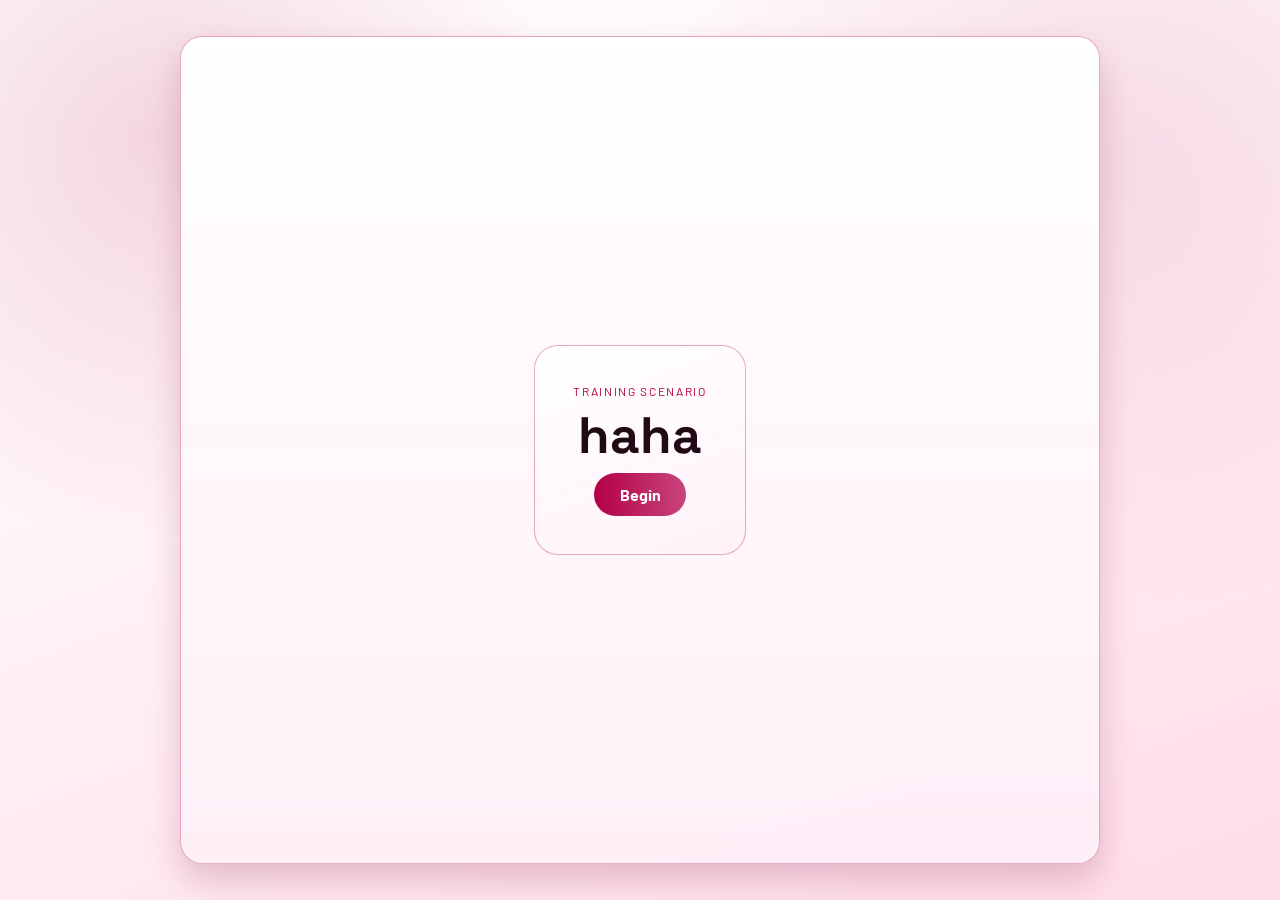
==== commit 06cef8ca: "Update index.html" ====
--- a/index.html
+++ b/index.html
@@ -1,15 +1,12 @@
-<!doctype html>
+<!DOCTYPE html>
 <html lang="en">
   <head>
     <meta charset="UTF-8" />
     <meta name="viewport" content="width=device-width, initial-scale=1.0" />
-    <title>Practice Launcher</title>
+    <title>haha</title>
     <link rel="preconnect" href="https://fonts.googleapis.com" />
     <link rel="preconnect" href="https://fonts.gstatic.com" crossorigin />
-    <link
-      href="https://fonts.googleapis.com/css2?family=Barlow:wght@400;500;600;700&family=Space+Grotesk:wght@500;700&display=swap"
-      rel="stylesheet"
-    />
+    <link href="https://fonts.googleapis.com/css2?family=Barlow:wght@400;500;600;700&family=Space+Grotesk:wght@500;700&display=swap" rel="stylesheet" />
     <style>
       :root {
         --bg-top: #ffffff;
@@ -19,13 +16,11 @@
         --text: #1f0a15;
         --muted: #603145;
         --accent: #b40047;
+        --danger: #b40047;
+        --positive: #1ac082;
         --shadow: 0 16px 34px rgba(121, 0, 48, 0.2);
       }
-
-      * {
-        box-sizing: border-box;
-      }
-
+      * { box-sizing: border-box; }
       body {
         margin: 0;
         min-height: 100vh;
@@ -33,274 +28,299 @@
         place-items: center;
         font-family: "Barlow", sans-serif;
         color: var(--text);
-        background: radial-gradient(circle at 12% 15%, rgba(180, 0, 71, 0.15), transparent 30%),
-          radial-gradient(circle at 87% 18%, rgba(212, 120, 157, 0.2), transparent 34%),
-          linear-gradient(160deg, var(--bg-top), var(--bg-mid) 45%, var(--bg-bottom));
-      }
-
+        background: radial-gradient(circle at 12% 15%, rgba(180, 0, 71, 0.15), transparent 30%), radial-gradient(circle at 87% 18%, rgba(212, 120, 157, 0.2), transparent 34%), linear-gradient(160deg, var(--bg-top), var(--bg-mid) 45%, var(--bg-bottom));
+      }
       .app-shell {
-        width: min(980px, calc(100vw - 2rem));
-        height: min(92vh, 900px);
+        width: min(920px, calc(100vw - 2rem));
+        height: min(92vh, 860px);
         border: 1px solid var(--line);
         border-radius: 22px;
         box-shadow: var(--shadow);
         background: linear-gradient(180deg, rgba(255, 255, 255, 0.99), rgba(255, 239, 247, 0.97));
         overflow: hidden;
       }
-
-      .screen {
-        height: 100%;
-      }
-
-      .hidden {
-        display: none !important;
-      }
-
-      .screen-header {
-        display: flex;
-        align-items: center;
-        justify-content: flex-end;
-        gap: 0.75rem;
-        padding: 0.95rem 1rem;
-        border-bottom: 1px solid var(--line);
-        background: rgba(255, 248, 252, 0.95);
-      }
-
-      .screen-header h1,
-      .screen-header h2 {
-        margin: 0;
-        font-family: "Space Grotesk", sans-serif;
-        font-size: clamp(1rem, 1.5vw, 1.25rem);
-      }
-
-      .ghost-btn {
-        border: 1px solid rgba(180, 0, 71, 0.24);
+      .panel { width: 100%; height: 100%; }
+      .hidden { display: none !important; }
+      .splash-screen { display: grid; place-items: center; padding: clamp(1.5rem, 2vw, 2.5rem); }
+      .splash-card {
+        max-width: 620px;
+        text-align: center;
+        padding: clamp(1.6rem, 3vw, 2.8rem);
+        border-radius: 24px;
+        border: 1px solid var(--line);
+        background: linear-gradient(160deg, rgba(255, 255, 255, 0.98), rgba(255, 241, 248, 0.95));
+      }
+      .kicker { margin: 0; text-transform: uppercase; letter-spacing: 0.14em; color: #b40047; font-size: 0.75rem; }
+      h1 { font-family: "Space Grotesk", sans-serif; font-size: clamp(2rem, 5vw, 3.2rem); line-height: 1.05; margin: 0.65rem 0; }
+      .lead { margin: 0 auto 1.8rem; max-width: 45ch; color: var(--muted); font-size: clamp(1rem, 2vw, 1.2rem); }
+      button { border: none; color: inherit; font: inherit; cursor: pointer; }
+      .primary-btn {
+        background: linear-gradient(90deg, var(--accent), #c7457b);
+        color: #fff;
+        font-weight: 700;
         border-radius: 999px;
-        background: rgba(180, 0, 71, 0.1);
-        color: var(--accent);
-        font: inherit;
-        font-weight: 600;
-        padding: 0.4rem 0.95rem;
-        cursor: pointer;
-      }
-
-      .ghost-btn:hover {
-        background: rgba(180, 0, 71, 0.16);
-      }
-
-      .list-wrap {
-        height: calc(100% - 62px);
-        overflow: auto;
-        padding: 0.9rem;
-      }
-
-      .file-list {
-        list-style: none;
-        margin: 0;
-        padding: 0;
-        display: grid;
-        gap: 0.65rem;
-      }
-
-      .file-btn {
-        width: 100%;
-        text-align: left;
-        border: 1px solid rgba(180, 0, 71, 0.26);
-        border-radius: 12px;
-        background: rgba(255, 255, 255, 0.96);
-        color: var(--text);
-        padding: 0.72rem 0.82rem;
-        font: inherit;
-        cursor: pointer;
-      }
-
-      .file-btn:hover {
-        border-color: var(--accent);
-        background: rgba(255, 248, 252, 0.98);
-      }
-
-      .name {
-        display: block;
-        font-weight: 700;
-      }
-
-      .status {
-        margin: 0.2rem 0 0;
-        color: var(--muted);
-        font-size: 0.95rem;
-      }
-
-      .viewer {
-        display: grid;
-        grid-template-rows: auto 1fr;
-      }
-
-      iframe {
-        width: calc(100% - 1rem);
-        height: calc(100% - 1rem);
-        margin: 0.5rem;
-        border: 1px solid rgba(180, 0, 71, 0.25);
-        border-radius: 12px;
-        background: #fff;
-      }
-
+        padding: 0.75rem 1.6rem;
+      }
+      .chat-screen { display: grid; grid-template-rows: auto 1fr auto; background: linear-gradient(180deg, rgba(255, 252, 254, 0.98), rgba(255, 243, 249, 0.96)); }
+      .chat-header { display: flex; justify-content: space-between; align-items: center; padding: 0.95rem 1.1rem; border-bottom: 1px solid var(--line); background: rgba(255, 248, 252, 0.95); }
+      .channel-name { margin: 0; font-weight: 700; }
+      .channel-subtitle { margin: 0.15rem 0 0; color: var(--muted); font-size: 0.9rem; }
+      .ghost-btn { border-radius: 999px; background: rgba(180, 0, 71, 0.1); color: var(--accent); padding: 0.4rem 0.95rem; }
+      .chat-log { overflow-y: auto; padding: 1rem; display: flex; flex-direction: column; gap: 0.6rem; }
+      .message { display: flex; gap: 0.68rem; align-items: flex-start; }
+      .message.you { flex-direction: row-reverse; }
+      .avatar { width: 34px; height: 34px; border-radius: 50%; background: linear-gradient(140deg, #c7457b, #b40047); flex-shrink: 0; }
+      .message.you .avatar { background: linear-gradient(140deg, #d7709a, #b40047); }
+      .bubble-wrap { max-width: min(78%, 660px); }
+      .meta { display: flex; gap: 0.55rem; align-items: center; margin-bottom: 0.2rem; }
+      .author { font-weight: 700; font-size: 0.95rem; }
+      .time { color: var(--muted); font-size: 0.8rem; }
+      .bubble { border-radius: 16px; border: 1px solid rgba(180, 0, 71, 0.26); background: rgba(255, 255, 255, 0.95); padding: 0.7rem 0.8rem; line-height: 1.4; white-space: pre-wrap; }
+      .message.you .bubble { background: rgba(180, 0, 71, 0.13); }
+      .message.typing .bubble { display: flex; gap: 0.35rem; align-items: center; min-height: 34px; min-width: 58px; }
+      .typing-dot { width: 7px; height: 7px; border-radius: 50%; background: rgba(180, 0, 71, 0.86); animation: typing-pulse 900ms ease-in-out infinite; }
+      .typing-dot:nth-child(2) { animation-delay: 140ms; }
+      .typing-dot:nth-child(3) { animation-delay: 280ms; }
+      .choices { border-top: 1px solid var(--line); padding: 0.8rem; display: grid; gap: 0.6rem; background: rgba(255, 246, 251, 0.98); }
+      .choice-btn { width: 100%; text-align: left; border-radius: 12px; border: 1px solid rgba(180, 0, 71, 0.24); background: rgba(255, 255, 255, 0.98); padding: 0.72rem 0.82rem; color: var(--text); }
+      .choice-btn.correct { border-color: rgba(26, 192, 130, 0.5); background: rgba(26, 192, 130, 0.18); }
+      .choice-btn.wrong { border-color: rgba(255, 117, 79, 0.62); background: rgba(255, 117, 79, 0.17); }
+      .choice-btn:disabled { opacity: 0.72; }
+      .modal { position: fixed; inset: 0; display: grid; place-items: center; z-index: 1000; padding: 1rem; }
+      .modal.hidden { display: none !important; }
+      .modal-backdrop { position: absolute; inset: 0; background: rgba(0, 0, 0, 0.6); }
+      .modal-content { position: relative; background: rgba(255, 255, 255, 0.99); border: 1px solid rgba(180, 0, 71, 0.22); border-radius: 16px; padding: 2rem; max-width: 420px; text-align: center; box-shadow: var(--shadow); }
+      .feedback-text { margin: 0 0 1.5rem; font-size: 1.05rem; line-height: 1.5; color: var(--text); }
+      .modal-close-btn { background: linear-gradient(90deg, var(--accent), #c7457b); color: #fff; font-weight: 700; border-radius: 8px; padding: 0.8rem 1.8rem; }
+      .message.system { justify-content: center; }
+      .message.system .avatar,
+      .message.system .author,
+      .message.system .time { display: none; }
+      .message.system .bubble-wrap { max-width: 100%; text-align: center; }
+      .message.system .bubble { opacity: 0.75; background: rgba(180, 0, 71, 0.06); border-color: rgba(180, 0, 71, 0.12); font-size: 0.95rem; color: rgba(64, 24, 42, 0.8); max-width: 600px; }
+      @keyframes typing-pulse {
+        0%, 65%, 100% { transform: translateY(0); opacity: 0.4; }
+        35% { transform: translateY(-3px); opacity: 1; }
+      }
       @media (max-width: 680px) {
-        .app-shell {
-          width: 100vw;
-          height: 100vh;
-          border-radius: 0;
-          border-left: none;
-          border-right: none;
-        }
+        .app-shell { width: 100vw; height: 100vh; border-radius: 0; border-left: none; border-right: none; }
+        .bubble-wrap { max-width: 86%; }
       }
     </style>
   </head>
   <body>
-    <main class="app-shell">
-      <section id="listScreen" class="screen">
-        <header class="screen-header">
-          <button id="reloadBtn" class="ghost-btn" type="button">Reload</button>
-        </header>
-        <div class="list-wrap">
-          <ul id="fileList" class="file-list"></ul>
-          <p id="status" class="status">Loading file list...</p>
+    <main class="app-shell" aria-live="polite">
+      <section id="splash-screen" class="panel splash-screen">
+        <div class="splash-card">
+          <p class="kicker">Training Scenario</p>
+          <h1 id="scenario-title">haha</h1>
+          <button id="begin-btn" class="primary-btn">Begin</button>
         </div>
       </section>
-
-      <section id="viewerScreen" class="screen viewer hidden">
-        <header class="screen-header">
-          <button id="backBtn" class="ghost-btn" type="button">Back</button>
-          <h2 id="viewerTitle">Preview</h2>
+      <section id="chat-screen" class="panel chat-screen hidden" aria-label="Scenario chat">
+        <header class="chat-header">
+          <div>
+            <p id="channel-name" class="channel-name">haha</p>
+          </div>
+          <button id="restart-btn" class="ghost-btn" type="button">Restart</button>
         </header>
-        <iframe id="viewerFrame" title="Selected HTML file" src="about:blank"></iframe>
+        <div id="chat-log" class="chat-log" role="log" aria-live="polite"></div>
+        <div id="choices" class="choices" role="group" aria-label="Available choices"></div>
       </section>
     </main>
-
+    <div id="wrong-answer-modal" class="modal hidden" role="alertdialog" aria-live="assertive">
+      <div class="modal-backdrop"></div>
+      <div class="modal-content">
+        <p id="feedback-text" class="feedback-text"></p>
+        <button id="modal-close-btn" class="modal-close-btn">Try again</button>
+      </div>
+    </div>
+    <template id="message-template">
+      <article class="message">
+        <div class="avatar"></div>
+        <div class="bubble-wrap">
+          <div class="meta">
+            <span class="author"></span>
+            <span class="time"></span>
+          </div>
+          <div class="bubble"></div>
+        </div>
+      </article>
+    </template>
     <script>
-      const LIST_FILE = "html-outputs/file-list.txt";
-
-      const listScreenEl = document.getElementById("listScreen");
-      const viewerScreenEl = document.getElementById("viewerScreen");
-      const fileListEl = document.getElementById("fileList");
-      const statusEl = document.getElementById("status");
-      const reloadBtn = document.getElementById("reloadBtn");
-      const backBtn = document.getElementById("backBtn");
-      const viewerTitleEl = document.getElementById("viewerTitle");
-      const viewerFrameEl = document.getElementById("viewerFrame");
-
-      function toDisplayName(path) {
-        const segments = path.split("/");
-        return segments[segments.length - 1] || path;
-      }
-
-      function parsePaths(rawText) {
-        const seen = new Set();
-
-        return rawText
-          .split("\n")
-          .map((line) => line.trim())
-          .filter((line) => line.length > 0)
-          .filter((line) => !line.startsWith("#"))
-          .map(parseListLine)
-          .map((item) => normalizeItem(item))
-          .filter((item) => item.path.toLowerCase().endsWith(".html"))
-          .filter((item) => {
-            const key = item.path.toLowerCase();
-            if (seen.has(key)) {
-              return false;
-            }
-            seen.add(key);
-            return true;
-          });
-      }
-
-      function parseListLine(line) {
-        const separatorIndex = line.indexOf("|");
-        if (separatorIndex === -1) {
-          return { title: "", path: line };
-        }
-
-        const rawTitle = line.slice(0, separatorIndex).trim();
-        const rawPath = line.slice(separatorIndex + 1).trim();
-        return { title: rawTitle, path: rawPath };
-      }
-
-      function normalizeItem(item) {
-        const cleanPath = item.path.replace(/^\.\//, "");
-        const normalizedPath = cleanPath.includes("/") ? cleanPath : `html-outputs/${cleanPath}`;
-        const normalizedTitle = item.title || toDisplayName(normalizedPath);
-
-        return {
-          title: normalizedTitle,
-          path: normalizedPath,
-        };
-      }
-
-      function escapeHtml(text) {
-        return text
-          .replaceAll("&", "&amp;")
-          .replaceAll("<", "&lt;")
-          .replaceAll(">", "&gt;")
-          .replaceAll('"', "&quot;")
-          .replaceAll("'", "&#39;");
-      }
-
-      function openViewer(item) {
-        viewerTitleEl.textContent = item.title;
-        viewerFrameEl.src = item.path;
-        listScreenEl.classList.add("hidden");
-        viewerScreenEl.classList.remove("hidden");
-      }
-
-      function goBackToList() {
-        viewerFrameEl.src = "about:blank";
-        viewerScreenEl.classList.add("hidden");
-        listScreenEl.classList.remove("hidden");
-      }
-
-      function renderList(items) {
-        fileListEl.innerHTML = "";
-
-        items.forEach((item) => {
-          const li = document.createElement("li");
+      const scenario = {
+  "startNodeId": "node-0",
+  "nodes": {
+    "node-0": {
+      "messages": [
+        {
+          "from": "user",
+          "text": "im scam"
+        }
+      ],
+      "options": [
+        {
+          "id": "option-0-0",
+          "label": "get",
+          "feedback": "",
+          "correct": true,
+          "next": "node-1"
+        },
+        {
+          "id": "option-0-1",
+          "label": "no get",
+          "feedback": "asdasd",
+          "correct": false,
+          "next": "node-1"
+        }
+      ]
+    },
+    "node-1": {
+      "messages": [
+        {
+          "from": "you",
+          "text": "no"
+        },
+        {
+          "from": "user",
+          "text": "ok sure"
+        },
+        {
+          "from": "system",
+          "text": "you fall asleep"
+        }
+      ],
+      "options": []
+    }
+  }
+};
+      const splashScreen = document.getElementById("splash-screen");
+      const chatScreen = document.getElementById("chat-screen");
+      const beginBtn = document.getElementById("begin-btn");
+      const restartBtn = document.getElementById("restart-btn");
+      const scenarioTitleEl = document.getElementById("scenario-title");
+      const channelNameEl = document.getElementById("channel-name");
+      const chatLog = document.getElementById("chat-log");
+      const choicesEl = document.getElementById("choices");
+      const messageTemplate = document.getElementById("message-template");
+      const wrongAnswerModal = document.getElementById("wrong-answer-modal");
+      const modalCloseBtn = document.getElementById("modal-close-btn");
+      const modalBackdrop = wrongAnswerModal.querySelector(".modal-backdrop");
+      if (scenarioTitleEl && channelNameEl) {
+        channelNameEl.textContent = scenarioTitleEl.textContent || "Scenario";
+      }
+      let pendingNodeToken = 0;
+      const USER_TYPING_MS = 850;
+      const YOU_TYPING_MS = 850;
+      function wait(ms) { return new Promise((resolve) => window.setTimeout(resolve, ms)); }
+      function getTimeStamp() { return new Date().toLocaleTimeString([], { hour: "numeric", minute: "2-digit" }); }
+      function pushMessage({ text, from = "user", isSystem = false }) {
+        const fragment = messageTemplate.content.cloneNode(true);
+        const message = fragment.querySelector(".message");
+        const authorEl = fragment.querySelector(".author");
+        const timeEl = fragment.querySelector(".time");
+        const bubbleEl = fragment.querySelector(".bubble");
+        if (from === "you") {
+          message.classList.add("you");
+        }
+        if (isSystem) {
+          message.classList.add("system");
+        }
+        authorEl.textContent = from === "you" ? "You" : "User";
+        bubbleEl.textContent = text;
+        timeEl.textContent = getTimeStamp();
+        chatLog.appendChild(fragment);
+        chatLog.scrollTop = chatLog.scrollHeight;
+      }
+      function showTypingIndicator({ author, from = "user" }) {
+        const wrapper = document.createElement("article");
+        wrapper.className = "message typing";
+        if (from === "you") {
+          wrapper.classList.add("you");
+        }
+        wrapper.innerHTML = '<div class="avatar"></div><div class="bubble-wrap"><div class="meta"><span class="author"></span><span class="time">typing...</span></div><div class="bubble" aria-label="typing indicator"><span class="typing-dot"></span><span class="typing-dot"></span><span class="typing-dot"></span></div></div>';
+        wrapper.querySelector(".author").textContent = author;
+        chatLog.appendChild(wrapper);
+        chatLog.scrollTop = chatLog.scrollHeight;
+        return wrapper;
+      }
+      function showWrongAnswerModal(feedback) {
+        document.getElementById("feedback-text").textContent = feedback || "Try a different option.";
+        wrongAnswerModal.classList.remove("hidden");
+      }
+      function hideWrongAnswerModal() { wrongAnswerModal.classList.add("hidden"); }
+      function renderOptions(node) {
+        choicesEl.innerHTML = "";
+        if (!node.options || node.options.length === 0) {
+          const done = document.createElement("p");
+          done.className = "channel-subtitle";
+          done.textContent = "Scenario complete.";
+          choicesEl.appendChild(done);
+          return;
+        }
+        node.options.forEach((option) => {
           const btn = document.createElement("button");
           btn.type = "button";
-          btn.className = "file-btn";
-          btn.innerHTML = `<span class="name">${escapeHtml(item.title)}</span>`;
-          btn.addEventListener("click", () => openViewer(item));
-          li.appendChild(btn);
-          fileListEl.appendChild(li);
+          btn.className = "choice-btn";
+          btn.textContent = option.label;
+          btn.addEventListener("click", () => handleChoice(option, btn));
+          choicesEl.appendChild(btn);
         });
       }
-
-      async function loadList() {
-        statusEl.textContent = "Loading file list...";
-        fileListEl.innerHTML = "";
-
-        try {
-          const response = await fetch(LIST_FILE, { cache: "no-store" });
-          if (!response.ok) {
-            throw new Error("File list not found");
+      async function goToNode(nodeId) {
+        const node = scenario.nodes[nodeId];
+        if (!node) return;
+        const myToken = ++pendingNodeToken;
+        choicesEl.innerHTML = "";
+        for (const item of node.messages || []) {
+          if (myToken !== pendingNodeToken) return;
+          const from = item.from || "user";
+          const text = item.text || "";
+          const isSystem = from === "system";
+          if (!isSystem) {
+            const typing = showTypingIndicator({
+              author: from === "you" ? "You" : "User",
+              from
+            });
+            await wait(from === "you" ? YOU_TYPING_MS : USER_TYPING_MS);
+            if (myToken !== pendingNodeToken) {
+              typing.remove();
+              return;
+            }
+            typing.remove();
           }
-
-          const rawText = await response.text();
-          const items = parsePaths(rawText);
-
-          if (items.length === 0) {
-            statusEl.textContent = "No valid .html entries found in html-outputs/file-list.txt.";
-            return;
-          }
-
-          renderList(items);
-          statusEl.textContent = "";
-        } catch (error) {
-          statusEl.textContent = "Could not load html-outputs/file-list.txt.";
-        }
-      }
-
-      reloadBtn.addEventListener("click", loadList);
-      backBtn.addEventListener("click", goBackToList);
-      loadList();
+          pushMessage({ text, from, isSystem });
+          await wait(130);
+        }
+        renderOptions(node);
+      }
+      async function handleChoice(option, clickedBtn) {
+        const buttons = Array.from(choicesEl.querySelectorAll(".choice-btn"));
+        buttons.forEach((btn) => (btn.disabled = true));
+        clickedBtn.classList.add(option.correct ? "correct" : "wrong");
+        if (!option.correct) {
+          showWrongAnswerModal(option.feedback);
+          return;
+        }
+        await wait(250);
+        void goToNode(option.next);
+      }
+      function startScenario() {
+        splashScreen.classList.add("hidden");
+        chatScreen.classList.remove("hidden");
+        pendingNodeToken += 1;
+        chatLog.innerHTML = "";
+        void goToNode(scenario.startNodeId);
+      }
+      function handleModalClose() {
+        hideWrongAnswerModal();
+        const buttons = Array.from(choicesEl.querySelectorAll(".choice-btn"));
+        buttons.forEach((btn) => (btn.disabled = false));
+      }
+      beginBtn.addEventListener("click", startScenario);
+      restartBtn.addEventListener("click", startScenario);
+      modalCloseBtn.addEventListener("click", handleModalClose);
+      modalBackdrop.addEventListener("click", handleModalClose);
     </script>
   </body>
 </html>
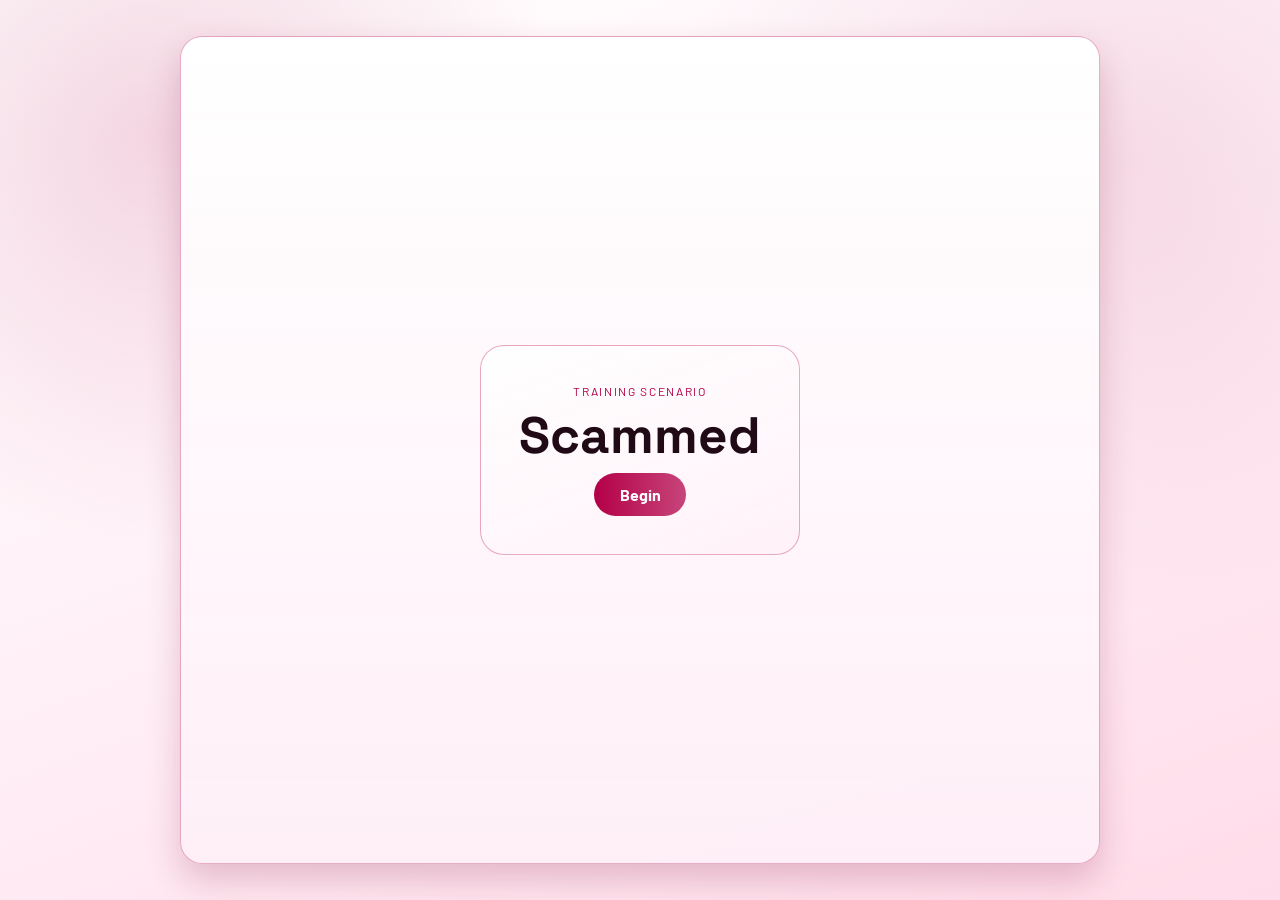
==== commit e9a0110d: "Update index.html" ====
--- a/index.html
+++ b/index.html
@@ -3,7 +3,7 @@
   <head>
     <meta charset="UTF-8" />
     <meta name="viewport" content="width=device-width, initial-scale=1.0" />
-    <title>haha</title>
+    <title>Scammed</title>
     <link rel="preconnect" href="https://fonts.googleapis.com" />
     <link rel="preconnect" href="https://fonts.gstatic.com" crossorigin />
     <link href="https://fonts.googleapis.com/css2?family=Barlow:wght@400;500;600;700&family=Space+Grotesk:wght@500;700&display=swap" rel="stylesheet" />
@@ -113,14 +113,14 @@
       <section id="splash-screen" class="panel splash-screen">
         <div class="splash-card">
           <p class="kicker">Training Scenario</p>
-          <h1 id="scenario-title">haha</h1>
+          <h1 id="scenario-title">Scammed</h1>
           <button id="begin-btn" class="primary-btn">Begin</button>
         </div>
       </section>
       <section id="chat-screen" class="panel chat-screen hidden" aria-label="Scenario chat">
         <header class="chat-header">
           <div>
-            <p id="channel-name" class="channel-name">haha</p>
+            <p id="channel-name" class="channel-name">Scammed</p>
           </div>
           <button id="restart-btn" class="ghost-btn" type="button">Restart</button>
         </header>
@@ -155,21 +155,28 @@
       "messages": [
         {
           "from": "user",
-          "text": "im scam"
+          "text": "Hello! I got scammed earlier today and I really want to get my items back please"
         }
       ],
       "options": [
         {
           "id": "option-0-0",
-          "label": "get",
+          "label": "What is the username of the person who scammed you?",
+          "feedback": "Not quite! The first step when completing a ticket is to claim it to let the user who made the ticket know that it is being handled.",
+          "correct": false,
+          "next": "node-1"
+        },
+        {
+          "id": "option-0-1",
+          "label": "Claim the ticket",
           "feedback": "",
           "correct": true,
           "next": "node-1"
         },
         {
-          "id": "option-0-1",
-          "label": "no get",
-          "feedback": "asdasd",
+          "id": "option-0-2",
+          "label": "Escalate the ticket",
+          "feedback": "Escalations should only be made where regular moderators are unable to assist further.",
           "correct": false,
           "next": "node-1"
         }
@@ -178,16 +185,204 @@
     "node-1": {
       "messages": [
         {
-          "from": "you",
-          "text": "no"
+          "from": "system",
+          "text": "You claim the ticket"
+        },
+        {
+          "from": "you",
+          "text": "Thank you for reaching out to Discord Help!"
+        },
+        {
+          "from": "you",
+          "text": "..."
+        }
+      ],
+      "options": [
+        {
+          "id": "option-1-0",
+          "label": "Unfortunately I am unable to help",
+          "feedback": "While you may not be able to help, you should always ask further clarifying questions to make sure this is the case.",
+          "correct": false,
+          "next": "node-2"
+        },
+        {
+          "id": "option-1-1",
+          "label": "Please contact Adopt Me support",
+          "feedback": "The Adopt me Support site does not offer help with being scammed.",
+          "correct": false,
+          "next": "node-2"
+        },
+        {
+          "id": "option-1-2",
+          "label": "Did this happen on Discord, or in-game?",
+          "feedback": "",
+          "correct": true,
+          "next": "node-2"
+        }
+      ]
+    },
+    "node-2": {
+      "messages": [
+        {
+          "from": "you",
+          "text": "Would you be able to clarify whether or not this happened in-game, or if it started on Discord?"
+        },
+        {
+          "from": "you",
+          "text": "If it started on Discord, would you be able to provide the user ID or username of the user?"
         },
         {
           "from": "user",
-          "text": "ok sure"
-        },
-        {
-          "from": "system",
-          "text": "you fall asleep"
+          "text": "yes they messaged me on dms and they said that if i joined them with a friend they would give me a rideable metal ox for free"
+        },
+        {
+          "from": "user",
+          "text": "their id is ###############"
+        },
+        {
+          "from": "you",
+          "text": "Thank you!"
+        }
+      ],
+      "options": [
+        {
+          "id": "option-2-0",
+          "label": "Ban the user",
+          "feedback": "You do not have any current evidence that proves the user they are mentioning did anything wrong.",
+          "correct": false,
+          "next": "node-3"
+        },
+        {
+          "id": "option-2-1",
+          "label": "Check message logs within the server",
+          "feedback": "",
+          "correct": true,
+          "next": "node-3"
+        },
+        {
+          "id": "option-2-2",
+          "label": "Ask for a screenshot of the DMs",
+          "feedback": "While this is important, it is always best to check for logs around the server just in case, that way you don't have to rely on the user to provide evidence that could be faked.",
+          "correct": false,
+          "next": "node-3"
+        }
+      ]
+    },
+    "node-3": {
+      "messages": [
+        {
+          "from": "system",
+          "text": "You search for messages from the user, deleted messages, and past moderations."
+        },
+        {
+          "from": "system",
+          "text": "You do not find any evidence."
+        }
+      ],
+      "options": [
+        {
+          "id": "option-3-0",
+          "label": "Explain no further actions can be taken, and close the ticket",
+          "feedback": "It is always good to ask for screenshots of what the user is talking about, should you be unable to find any evidence yourself.",
+          "correct": false,
+          "next": "node-4"
+        },
+        {
+          "id": "option-3-1",
+          "label": "Ask for screenshots of their conversation",
+          "feedback": "",
+          "correct": true,
+          "next": "node-4"
+        }
+      ]
+    },
+    "node-4": {
+      "messages": [
+        {
+          "from": "system",
+          "text": "/tag evidence"
+        },
+        {
+          "from": "you",
+          "text": "DM Evidence (Required)\nWe need genuine evidence to take action. Screenshots can be easily edited, so we require full recordings to keep reports fair and accurate.\n\nIf the criteria below isn’t followed exactly, we can’t help.\n\nMust be a screen recording\nShow the full conversation (top to bottom)\nInclude usernames, profile pictures, and mutual servers\nMust be full screen, uncropped and unedited\nOpen the user's profile\nOpen the Adopt Me server, then return to the DM\n\nReporting a link?\nFollow all of the above\nAlso show where the link leads (hover on PC or long press on mobile)"
+        },
+        {
+          "from": "user",
+          "text": "Ok sure here you go"
+        },
+        {
+          "from": "system",
+          "text": "They provide sufficient evidence"
+        }
+      ],
+      "options": [
+        {
+          "id": "option-4-0",
+          "label": "Mute the user and close the ticket",
+          "feedback": "Scamming someone warrants a ban.",
+          "correct": false,
+          "next": "node-5"
+        },
+        {
+          "id": "option-4-1",
+          "label": "Ban the user and request close the ticket",
+          "feedback": "We do not request close tickets in an effort to reduce the number of open tickets. Additionally, all evidence needs to be logged",
+          "correct": false,
+          "next": "node-5"
+        },
+        {
+          "id": "option-4-2",
+          "label": "Ban the user",
+          "feedback": "",
+          "correct": true,
+          "next": "node-5"
+        }
+      ]
+    },
+    "node-5": {
+      "messages": [
+        {
+          "from": "system",
+          "text": "You ban the user"
+        },
+        {
+          "from": "system",
+          "text": "In #moderation-proof you post:"
+        }
+      ],
+      "options": [
+        {
+          "id": "option-5-0",
+          "label": "User ID and ticket number",
+          "feedback": "Lacks hard evidence in the case where the ban is appealed",
+          "correct": false,
+          "next": "node-6"
+        },
+        {
+          "id": "option-5-1",
+          "label": "User ID and Screenshots",
+          "feedback": "Lacks ticket reference in the case where the ban is appealed. Not detrimental, just makes it harder.",
+          "correct": false,
+          "next": "node-6"
+        },
+        {
+          "id": "option-5-2",
+          "label": "User ID, Ticket number, and screenshots",
+          "feedback": "",
+          "correct": true,
+          "next": "node-6"
+        }
+      ]
+    },
+    "node-6": {
+      "messages": [
+        {
+          "from": "you",
+          "text": "User ID, Ticket number, and screenshots"
+        },
+        {
+          "from": "system",
+          "text": "You close the ticket."
         }
       ],
       "options": []
@@ -210,6 +405,7 @@
         channelNameEl.textContent = scenarioTitleEl.textContent || "Scenario";
       }
       let pendingNodeToken = 0;
+      const MESSAGE_GAP_MS = 1000;
       const USER_TYPING_MS = 850;
       const YOU_TYPING_MS = 850;
       function wait(ms) { return new Promise((resolve) => window.setTimeout(resolve, ms)); }
@@ -272,8 +468,12 @@
         if (!node) return;
         const myToken = ++pendingNodeToken;
         choicesEl.innerHTML = "";
-        for (const item of node.messages || []) {
+        for (const [index, item] of (node.messages || []).entries()) {
           if (myToken !== pendingNodeToken) return;
+          if (index > 0) {
+            await wait(MESSAGE_GAP_MS);
+            if (myToken !== pendingNodeToken) return;
+          }
           const from = item.from || "user";
           const text = item.text || "";
           const isSystem = from === "system";
@@ -290,7 +490,6 @@
             typing.remove();
           }
           pushMessage({ text, from, isSystem });
-          await wait(130);
         }
         renderOptions(node);
       }
